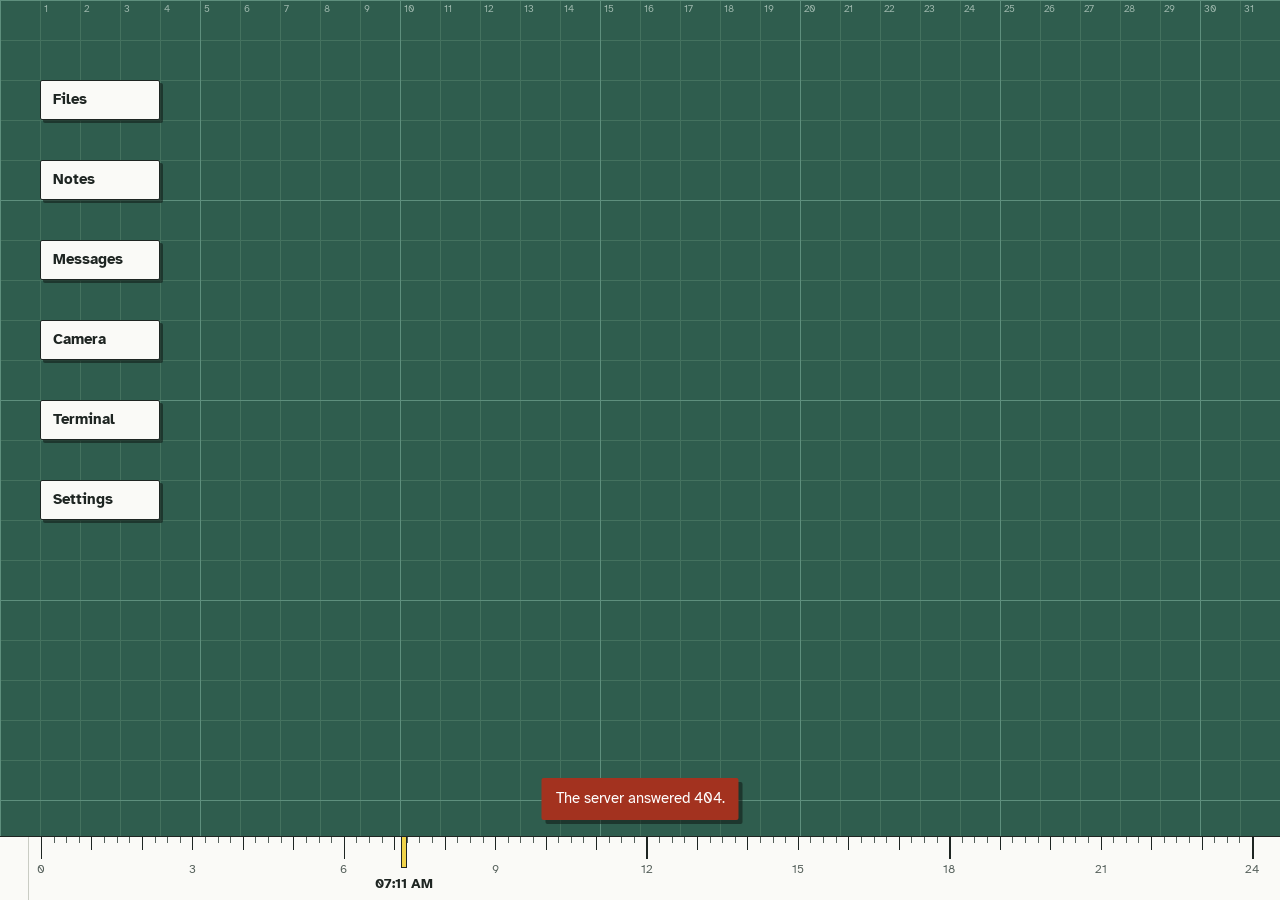
==== src/frontend/index.html @ d803b09a "Rebuild PyOS as a working browser desktop with a Python backend The Tkinter prototype couldn't start" ====
<!doctype html>
<html lang="en">
<head>
  <meta charset="utf-8">
  <meta name="viewport" content="width=device-width, initial-scale=1">
  <title>PyOS</title>
  <meta name="description" content="A small desktop written in Python, running in your browser.">
  <link rel="icon" href="favicon.svg" type="image/svg+xml">
  <link rel="preconnect" href="https://fonts.googleapis.com">
  <link rel="preconnect" href="https://fonts.gstatic.com" crossorigin>
  <link rel="stylesheet" href="https://fonts.googleapis.com/css2?family=Atkinson+Hyperlegible:wght@400;700&display=swap">
  <link rel="stylesheet" href="app.css">
</head>
<body>
  <main id="desk" aria-label="Desktop">
    <div id="mat-scale" aria-hidden="true"></div>
    <nav id="launchers" aria-label="Apps"></nav>
    <div id="windows"></div>
  </main>

  <footer id="ruler-bar">
    <div id="tabs" role="toolbar" aria-label="Open windows"></div>
    <div id="day-ruler" role="timer" aria-live="off">
      <div class="ruler-ticks" aria-hidden="true"></div>
      <div class="ruler-labels" aria-hidden="true"></div>
      <div class="ruler-now"><span class="ruler-now-time"></span></div>
    </div>
  </footer>

  <div id="notice" role="status" aria-live="polite"></div>

  <script src="app.js"></script>
</body>
</html>
---- src/frontend/app.css ----
/* PyOS — a cutting mat for a desk, paper for windows, a ruler for a clock. */

:root {
  --cell: 40px;
  --bar: 64px;

  --mat: #2F5D4E;
  --mat-line: #44725F;
  --mat-major: #5E8F7D;
  --mat-ink: #CFE0D7;

  --paper: #FAFAF7;
  --paper-sunk: #EEEEE8;
  --ink: #1E2522;
  --ink-soft: #55605B;
  --rule: #C9CCC4;
  --highlight: #F0D34A;
  --shadow: rgba(16, 24, 20, 0.55);
  --danger: #A3321F;

  --term-bg: #20262A;
  --term-ink: #E3E8E4;
  --term-dim: #93A39B;

  --font: "Atkinson Hyperlegible", "Segoe UI", system-ui, sans-serif;
  --mono: ui-monospace, "Cascadia Mono", "Menlo", "Consolas", monospace;

  color-scheme: light;
}

:root[data-mat="slate"] { --mat: #3B4859; --mat-line: #4D5B6E; --mat-major: #66768B; --mat-ink: #D3DAE4; }
:root[data-mat="black"] { --mat: #1D211F; --mat-line: #2C322F; --mat-major: #414945; --mat-ink: #B7BFBA; }

@media (prefers-color-scheme: dark) {
  :root:not([data-theme="light"]) {
    --paper: #2A2E2C;
    --paper-sunk: #222624;
    --ink: #ECEDE8;
    --ink-soft: #A9B0AB;
    --rule: #454B48;
    --shadow: rgba(0, 0, 0, 0.6);
    --danger: #F08A72;
    color-scheme: dark;
  }
}
:root[data-theme="dark"] {
  --paper: #2A2E2C;
  --paper-sunk: #222624;
  --ink: #ECEDE8;
  --ink-soft: #A9B0AB;
  --rule: #454B48;
  --shadow: rgba(0, 0, 0, 0.6);
  --danger: #F08A72;
  color-scheme: dark;
}

* { box-sizing: border-box; }

html, body { height: 100%; margin: 0; }

body {
  font: 400 15px/1.45 var(--font);
  color: var(--ink);
  background: var(--mat);
  overflow: hidden;
}

button, input, textarea, select { font: inherit; color: inherit; }

:focus-visible {
  outline: 3px solid var(--highlight);
  outline-offset: 2px;
}

/* ---- The mat ------------------------------------------------------------ */

#desk {
  position: fixed;
  inset: 0 0 var(--bar) 0;
  background-color: var(--mat);
  background-image:
    linear-gradient(var(--mat-major) 1px, transparent 1px),
    linear-gradient(90deg, var(--mat-major) 1px, transparent 1px),
    linear-gradient(var(--mat-line) 1px, transparent 1px),
    linear-gradient(90deg, var(--mat-line) 1px, transparent 1px);
  background-size:
    calc(var(--cell) * 5) calc(var(--cell) * 5),
    calc(var(--cell) * 5) calc(var(--cell) * 5),
    var(--cell) var(--cell),
    var(--cell) var(--cell);
  overflow: hidden;
}

/* Numbers printed along the top edge, like a real cutting mat. */
#mat-scale {
  position: absolute;
  top: 2px;
  left: 0;
  right: 0;
  height: 14px;
  font-size: 10px;
  color: var(--mat-ink);
  opacity: 0.7;
  pointer-events: none;
}
#mat-scale span { position: absolute; transform: translateX(4px); }

#launchers {
  position: absolute;
  top: calc(var(--cell) * 2);
  left: var(--cell);
  display: grid;
  gap: var(--cell);
  grid-template-columns: calc(var(--cell) * 3);
}

.launcher {
  height: var(--cell);
  padding: 0 12px;
  border: 1.5px solid var(--ink);
  border-radius: 2px;
  background: var(--paper);
  text-align: left;
  font-weight: 700;
  cursor: pointer;
  box-shadow: 3px 3px 0 var(--shadow);
  transition: transform 80ms ease-out, box-shadow 80ms ease-out;
}
.launcher:hover { transform: translate(-1px, -1px); box-shadow: 4px 4px 0 var(--shadow); }
.launcher:active { transform: translate(2px, 2px); box-shadow: 1px 1px 0 var(--shadow); }

/* ---- Windows ------------------------------------------------------------ */

.window {
  position: absolute;
  display: flex;
  flex-direction: column;
  min-width: 280px;
  min-height: 200px;
  background: var(--paper);
  border: 1.5px solid var(--ink);
  border-radius: 3px;
  box-shadow: 4px 4px 0 color-mix(in srgb, var(--shadow) 50%, transparent);
}
.window.focused { box-shadow: 8px 8px 0 var(--shadow); }
.window.minimized { display: none; }
.window.dragging { opacity: 0.92; }
.window.settling { transition: left 120ms ease-out, top 120ms ease-out, width 120ms ease-out, height 120ms ease-out; }

.titlebar {
  display: flex;
  align-items: center;
  gap: 8px;
  height: 38px;
  padding: 0 4px 0 14px;
  border-bottom: 1.5px solid var(--ink);
  cursor: grab;
  user-select: none;
  touch-action: none;
  flex: none;
}
.window.dragging .titlebar { cursor: grabbing; }
.titlebar h2 {
  flex: 1;
  margin: 0;
  font-size: 15px;
  font-weight: 700;
  white-space: nowrap;
  overflow: hidden;
  text-overflow: ellipsis;
}
.window:not(.focused) .titlebar h2 { color: var(--ink-soft); }
.window.focused .titlebar h2 {
  text-decoration: underline;
  text-decoration-color: var(--highlight);
  text-decoration-thickness: 5px;
  text-underline-offset: -1px;
  text-decoration-skip-ink: none;
}

.win-btn {
  width: 30px;
  height: 30px;
  border: 0;
  border-radius: 2px;
  background: transparent;
  cursor: pointer;
  display: grid;
  place-items: center;
}
.win-btn:hover { background: var(--paper-sunk); }
.win-btn svg { width: 14px; height: 14px; stroke: currentColor; stroke-width: 1.8; fill: none; }

.window-body {
  flex: 1;
  min-height: 0;
  display: flex;
  flex-direction: column;
  overflow: hidden;
}

.resize-grip {
  position: absolute;
  right: -2px;
  bottom: -2px;
  width: 18px;
  height: 18px;
  cursor: nwse-resize;
  touch-action: none;
  background:
    linear-gradient(135deg, transparent 55%, var(--ink-soft) 55%, var(--ink-soft) 62%, transparent 62%,
      transparent 72%, var(--ink-soft) 72%, var(--ink-soft) 79%, transparent 79%);
}

/* ---- Shared controls ---------------------------------------------------- */

.toolbar {
  display: flex;
  align-items: center;
  gap: 8px;
  flex-wrap: wrap;
  padding: 10px 14px;
  background: var(--paper-sunk);
  flex: none;
}
.toolbar .grow { flex: 1; }

.btn {
  height: 32px;
  padding: 0 12px;
  border: 1.5px solid var(--ink);
  border-radius: 2px;
  background: var(--paper);
  cursor: pointer;
  white-space: nowrap;
}
.btn:hover { background: var(--paper-sunk); }
.btn.primary { background: var(--ink); color: var(--paper); }
.btn.primary:hover { background: color-mix(in srgb, var(--ink) 85%, var(--paper)); }
.btn.danger { border-color: var(--danger); color: var(--danger); }
.btn:disabled { opacity: 0.45; cursor: default; }

.field {
  height: 32px;
  padding: 0 10px;
  border: 1.5px solid var(--rule);
  border-radius: 2px;
  background: var(--paper);
  min-width: 0;
}
.field:focus { border-color: var(--ink); }

.status { color: var(--ink-soft); font-size: 13px; }
.status.error { color: var(--danger); }

.empty {
  margin: auto;
  padding: 24px;
  max-width: 34ch;
  text-align: center;
  color: var(--ink-soft);
}
.empty p { margin: 0 0 12px; }

/* ---- Files -------------------------------------------------------------- */

.crumbs { display: flex; flex-wrap: wrap; align-items: center; gap: 2px; min-width: 0; }
.crumbs button {
  border: 0;
  background: none;
  padding: 4px 6px;
  border-radius: 2px;
  cursor: pointer;
}
.crumbs button:hover { background: var(--paper); }
.crumbs button[aria-current] { font-weight: 700; }
.crumbs .sep { color: var(--ink-soft); }

.file-list {
  flex: 1;
  overflow: auto;
  margin: 0;
  padding: 6px 0;
  list-style: none;
}
.file-list.drop-target { background: color-mix(in srgb, var(--highlight) 22%, var(--paper)); }

.file-row {
  display: grid;
  grid-template-columns: 22px 1fr 84px 128px;
  gap: 10px;
  align-items: center;
  padding: 7px 14px;
  cursor: default;
  user-select: none;
}
.file-row:hover { background: var(--paper-sunk); }
.file-row[aria-selected="true"] { background: color-mix(in srgb, var(--highlight) 45%, var(--paper)); }
.file-row .name { overflow: hidden; text-overflow: ellipsis; white-space: nowrap; }
.file-row .size, .file-row .when { color: var(--ink-soft); font-size: 13px; text-align: right; }
.file-row svg { width: 18px; height: 18px; stroke: var(--ink-soft); stroke-width: 1.5; fill: none; }
.file-row.is-dir svg { fill: color-mix(in srgb, var(--ink-soft) 25%, transparent); }

.action-bar {
  display: flex;
  align-items: center;
  gap: 8px;
  flex-wrap: wrap;
  min-height: 52px;
  padding: 10px 14px;
  border-top: 1.5px solid var(--rule);
  flex: none;
}
.action-bar .field { flex: 1; min-width: 120px; }

/* ---- Text editor & viewer ---------------------------------------------- */

.editor-area {
  flex: 1;
  width: 100%;
  resize: none;
  border: 0;
  padding: 16px 18px;
  background: var(--paper);
  font: 15px/1.6 var(--mono);
  outline: none;
}

.viewer {
  flex: 1;
  display: grid;
  place-items: center;
  overflow: auto;
  background: var(--paper-sunk);
  padding: 12px;
}
.viewer img { max-width: 100%; max-height: 100%; object-fit: contain; }

/* ---- Notes -------------------------------------------------------------- */

.split { flex: 1; display: grid; grid-template-columns: 210px 1fr; min-height: 0; }
.split-side {
  display: flex;
  flex-direction: column;
  min-height: 0;
  border-right: 1.5px solid var(--rule);
  background: var(--paper-sunk);
}
.split-main { display: flex; flex-direction: column; min-height: 0; min-width: 0; }

.side-list { flex: 1; overflow: auto; margin: 0; padding: 4px 0; list-style: none; }
.side-list button {
  display: block;
  width: 100%;
  padding: 8px 14px;
  border: 0;
  background: none;
  text-align: left;
  cursor: pointer;
}
.side-list button:hover { background: var(--paper); }
.side-list button[aria-current] { background: var(--paper); font-weight: 700; box-shadow: inset 4px 0 0 var(--highlight); }
.side-list .preview {
  display: block;
  font-weight: 400;
  font-size: 13px;
  color: var(--ink-soft);
  overflow: hidden;
  text-overflow: ellipsis;
  white-space: nowrap;
}

.note-title {
  border: 0;
  padding: 16px 18px 4px;
  font-size: 22px;
  font-weight: 700;
  background: transparent;
  outline: none;
}
.note-body {
  flex: 1;
  resize: none;
  border: 0;
  padding: 8px 18px 16px;
  background: transparent;
  font: 16px/1.65 var(--font);
  outline: none;
}
.note-foot { display: flex; align-items: center; gap: 8px; padding: 8px 14px; flex: none; }
.note-foot .grow { flex: 1; }

/* ---- Messages ----------------------------------------------------------- */

.channel-form { display: flex; gap: 6px; padding: 10px; }
.channel-form .field { flex: 1; }

.thread { flex: 1; overflow: auto; padding: 12px 18px; }
.msg { margin: 0 0 12px; max-width: 64ch; }
.msg-head { display: flex; gap: 8px; align-items: baseline; }
.msg-author { font-weight: 700; }
.msg.mine .msg-author { text-decoration: underline 4px var(--highlight); text-underline-offset: -1px; text-decoration-skip-ink: none; }
.msg-time { color: var(--ink-soft); font-size: 12px; }
.msg-body { margin: 2px 0 0; white-space: pre-wrap; overflow-wrap: anywhere; }

.composer { display: flex; gap: 8px; padding: 10px 14px; border-top: 1.5px solid var(--rule); flex: none; }
.composer .field { flex: 1; }

/* ---- Camera ------------------------------------------------------------- */

.camera-stage { flex: 1; display: grid; place-items: center; background: #111614; min-height: 0; overflow: hidden; }
.camera-stage video { max-width: 100%; max-height: 100%; }
.camera-stage .empty { color: #C9D2CD; }
.camera-stage.flash { animation: flash 260ms ease-out; }
@keyframes flash { from { filter: brightness(2.2); } to { filter: none; } }
.shot-thumb { height: 32px; border: 1.5px solid var(--ink); cursor: pointer; }

/* ---- Terminal ----------------------------------------------------------- */

.term {
  flex: 1;
  overflow: auto;
  padding: 12px 14px;
  background: var(--term-bg);
  color: var(--term-ink);
  font: 14px/1.5 var(--mono);
  cursor: text;
}
.term pre { margin: 0; white-space: pre-wrap; overflow-wrap: anywhere; font: inherit; }
.term .prompt { color: var(--highlight); }
.term .dim { color: var(--term-dim); }
.term-line { display: flex; gap: 8px; }
.term-line input {
  flex: 1;
  border: 0;
  outline: none;
  background: transparent;
  color: var(--term-ink);
  font: inherit;
  padding: 0;
  caret-color: var(--highlight);
}

/* ---- Settings ----------------------------------------------------------- */

.settings { flex: 1; overflow: auto; padding: 18px 22px; }
.setting { margin: 0 0 22px; padding: 0; border: 0; }
.setting legend, .setting > label:first-child { display: block; font-weight: 700; margin-bottom: 6px; padding: 0; }
.setting .hint { margin: 4px 0 0; color: var(--ink-soft); font-size: 13px; max-width: 52ch; }
.choices { display: flex; flex-wrap: wrap; gap: 8px; }
.choice {
  display: flex;
  align-items: center;
  gap: 8px;
  height: 36px;
  padding: 0 12px 0 8px;
  border: 1.5px solid var(--rule);
  border-radius: 2px;
  cursor: pointer;
}
.choice:has(input:checked) { border-color: var(--ink); box-shadow: inset 0 -4px 0 var(--highlight); }
.choice:has(input:focus-visible) { outline: 3px solid var(--highlight); outline-offset: 2px; }
.choice input { position: absolute; opacity: 0; pointer-events: none; }
.swatch { width: 20px; height: 20px; border: 1px solid var(--ink); border-radius: 2px; }
.toggle { display: flex; align-items: center; gap: 10px; cursor: pointer; }
.toggle input { width: 18px; height: 18px; accent-color: var(--ink); }

/* ---- Ruler taskbar ------------------------------------------------------ */

#ruler-bar {
  position: fixed;
  left: 0;
  right: 0;
  bottom: 0;
  height: var(--bar);
  display: flex;
  background: var(--paper);
  border-top: 1.5px solid var(--ink);
  color: var(--ink);
}

#tabs {
  display: flex;
  align-items: center;
  gap: 6px;
  padding: 0 12px;
  overflow-x: auto;
  max-width: 55%;
  flex: none;
}
.tab {
  height: 36px;
  max-width: 160px;
  padding: 0 12px;
  border: 1.5px solid var(--rule);
  border-radius: 2px;
  background: var(--paper);
  cursor: pointer;
  white-space: nowrap;
  overflow: hidden;
  text-overflow: ellipsis;
}
.tab[aria-pressed="true"] { border-color: var(--ink); font-weight: 700; }
.tab.is-min { color: var(--ink-soft); border-style: dashed; }

#day-ruler {
  position: relative;
  flex: 1;
  min-width: 0;
  margin: 0 16px 0 4px;
  border-left: 1.5px solid var(--rule);
}
.ruler-ticks {
  position: absolute;
  left: 12px;
  right: 12px;
  top: 0;
  height: 100%;
  background:
    repeating-linear-gradient(90deg, var(--ink) 0 1.5px, transparent 1.5px calc(100% / 4)) top / 100% 22px no-repeat,
    repeating-linear-gradient(90deg, var(--ink) 0 1px, transparent 1px calc(100% / 24)) top / 100% 13px no-repeat,
    repeating-linear-gradient(90deg, var(--ink-soft) 0 1px, transparent 1px calc(100% / 96)) top / 100% 6px no-repeat;
}
/* Close the scale with a final 24 tick. */
.ruler-ticks::after { content: ""; position: absolute; right: -1.5px; top: 0; width: 1.5px; height: 22px; background: var(--ink); }
.ruler-labels { position: absolute; left: 12px; right: 12px; top: 24px; font-size: 12px; color: var(--ink-soft); }
.ruler-labels span { position: absolute; transform: translateX(-50%); }

.ruler-now {
  position: absolute;
  top: 0;
  bottom: 0;
  width: 0;
  pointer-events: none;
}
.ruler-now::before {
  content: "";
  position: absolute;
  left: -2px;
  top: 0;
  width: 4px;
  height: 30px;
  background: var(--highlight);
  outline: 1px solid var(--ink);
}
.ruler-now-time {
  position: absolute;
  bottom: 6px;
  transform: translateX(-50%);
  padding: 0 6px;
  background: var(--paper);
  font-weight: 700;
  font-size: 14px;
  white-space: nowrap;
}

/* ---- Notice ------------------------------------------------------------- */

#notice {
  position: fixed;
  left: 50%;
  bottom: calc(var(--bar) + 16px);
  transform: translateX(-50%);
  max-width: min(480px, calc(100vw - 32px));
  padding: 10px 14px;
  background: var(--ink);
  color: var(--paper);
  border-radius: 2px;
  box-shadow: 4px 4px 0 var(--shadow);
  visibility: hidden;
}
#notice.shown { visibility: visible; }
#notice.error { background: var(--danger); color: #fff; }

/* ---- Small screens: windows become sheets ------------------------------ */

@media (max-width: 720px) {
  :root { --bar: 56px; }
  #launchers { left: 16px; right: 16px; grid-template-columns: 1fr 1fr; gap: 16px; }
  .window,
  .window.focused {
    left: 0 !important;
    top: 0 !important;
    width: 100% !important;
    height: 100% !important;
    border-width: 0;
    border-radius: 0;
    box-shadow: none;
  }
  .titlebar { cursor: default; }
  .resize-grip { display: none; }
  .split { grid-template-columns: 1fr; grid-template-rows: 160px 1fr; }
  .split-side { border-right: 0; border-bottom: 1.5px solid var(--rule); }
  .file-row { grid-template-columns: 22px 1fr 72px; }
  .file-row .when { display: none; }
  #tabs { max-width: 50%; padding: 0 8px; }
  .ruler-labels span:nth-child(even) { display: none; }
  .ruler-ticks {
    background:
      repeating-linear-gradient(90deg, var(--ink) 0 1.5px, transparent 1.5px calc(100% / 4)) top / 100% 22px no-repeat,
      repeating-linear-gradient(90deg, var(--ink-soft) 0 1px, transparent 1px calc(100% / 24)) top / 100% 10px no-repeat;
  }
}

@media (prefers-reduced-motion: reduce) {
  *, *::before, *::after { transition: none !important; animation: none !important; }
}
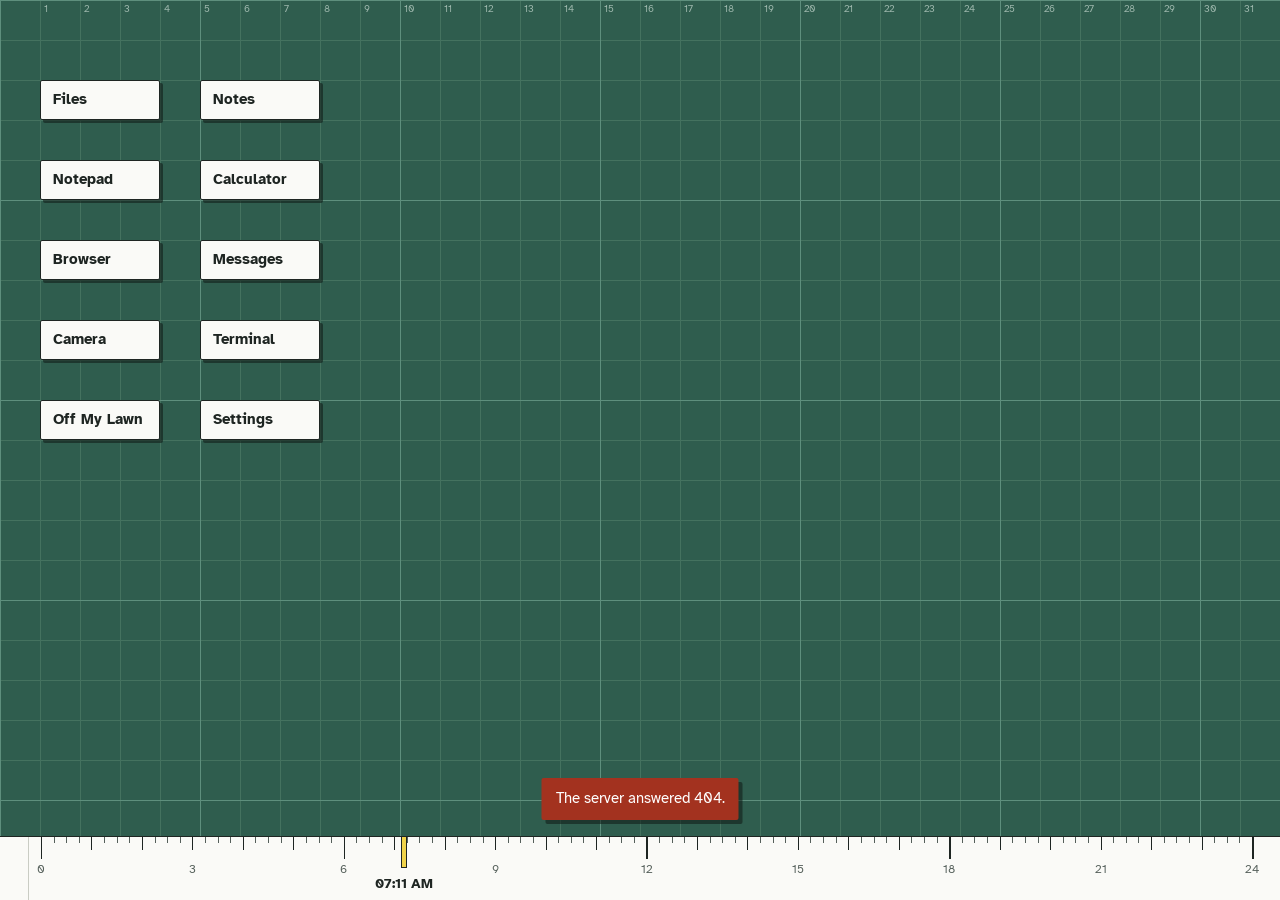
==== commit de5365e3: "Add Calculator, private Browser, Notepad with AI panel, and Off My Lawn Calculator: a Python math en" ====
--- a/src/frontend/index.html
+++ b/src/frontend/index.html
@@ -30,5 +30,9 @@
   <div id="notice" role="status" aria-live="polite"></div>
 
   <script src="app.js"></script>
+  <script src="apps/calculator.js"></script>
+  <script src="apps/notepad.js"></script>
+  <script src="apps/browser.js"></script>
+  <script src="apps/game.js"></script>
 </body>
 </html>
--- a/src/frontend/app.css
+++ b/src/frontend/app.css
@@ -111,7 +111,7 @@
   left: var(--cell);
   display: grid;
   gap: var(--cell);
-  grid-template-columns: calc(var(--cell) * 3);
+  grid-template-columns: repeat(2, calc(var(--cell) * 3));
 }
 
 .launcher {
@@ -464,6 +464,194 @@
 .swatch { width: 20px; height: 20px; border: 1px solid var(--ink); border-radius: 2px; }
 .toggle { display: flex; align-items: center; gap: 10px; cursor: pointer; }
 .toggle input { width: 18px; height: 18px; accent-color: var(--ink); }
+
+/* ---- Small shared pieces ------------------------------------------------ */
+
+.icon-btn { width: 32px; padding: 0; display: grid; place-items: center; }
+.icon-btn svg { width: 16px; height: 16px; stroke: currentColor; stroke-width: 1.8; fill: none; }
+.chip {
+  height: 28px;
+  padding: 0 10px;
+  border: 1.5px solid var(--rule);
+  border-radius: 2px;
+  background: var(--paper);
+  cursor: pointer;
+}
+.chip:hover { border-color: var(--ink); }
+.link-btn {
+  border: 0;
+  padding: 0;
+  background: none;
+  color: inherit;
+  font-weight: 700;
+  text-decoration: underline;
+  text-decoration-color: var(--highlight);
+  text-decoration-thickness: 3px;
+  text-underline-offset: 2px;
+  cursor: pointer;
+}
+.toolbar .btn[aria-pressed="true"] { box-shadow: inset 0 -4px 0 var(--highlight); }
+.panel-head { display: flex; align-items: baseline; justify-content: space-between; gap: 8px; margin-bottom: 4px; }
+.panel-head h3 { margin: 0; }
+
+/* ---- Calculator --------------------------------------------------------- */
+
+.calc { flex: 1; display: grid; grid-template-columns: 1fr auto; min-height: 0; }
+.calc-main { display: flex; flex-direction: column; min-width: 0; min-height: 0; }
+.calc-entry { display: flex; gap: 8px; padding: 14px 14px 10px; flex: none; }
+.calc-input {
+  flex: 1;
+  min-width: 0;
+  height: 48px;
+  padding: 0 14px;
+  border: 1.5px solid var(--ink);
+  border-radius: 2px;
+  background: var(--paper);
+  font-size: 22px;
+}
+.calc-entry .btn { height: 48px; }
+.calc-bar { padding-top: 6px; padding-bottom: 6px; }
+.calc-work { flex: 1; overflow: auto; padding: 14px 18px; min-height: 0; }
+.calc-result { display: block; font-size: 34px; font-weight: 700; line-height: 1.2; overflow-wrap: anywhere; }
+.calc-result.idle { font-size: 17px; font-weight: 400; color: var(--ink-soft); }
+.calc-result.error { font-size: 17px; font-weight: 700; color: var(--danger); }
+.calc-subhead { margin: 16px 0 6px; font-size: 15px; }
+.calc-steps { margin: 0; padding-left: 1.4em; max-width: 62ch; }
+.calc-steps li { margin: 3px 0; }
+.calc-steps li::marker { color: var(--ink-soft); }
+.calc-saved { display: flex; flex-wrap: wrap; align-items: center; gap: 6px; margin-top: 14px; }
+.calc-history { list-style: none; margin: 14px 0 0; padding: 0; }
+.calc-history button {
+  display: flex;
+  justify-content: space-between;
+  gap: 16px;
+  width: 100%;
+  padding: 5px 0;
+  border: 0;
+  background: none;
+  color: var(--ink-soft);
+  text-align: left;
+  cursor: pointer;
+}
+.calc-history button:hover { color: var(--ink); }
+.calc-history-answer { font-weight: 700; white-space: nowrap; }
+.calc-keys {
+  display: grid;
+  grid-template-columns: 1fr 1fr;
+  gap: 16px;
+  padding: 10px 14px 14px;
+  background: var(--paper-sunk);
+  flex: none;
+}
+.calc-pad { display: grid; grid-template-columns: repeat(4, 1fr); gap: 6px; }
+.calc-key {
+  height: 38px;
+  border: 1.5px solid var(--rule);
+  border-radius: 2px;
+  background: var(--paper);
+  cursor: pointer;
+}
+.calc-key:hover { border-color: var(--ink); }
+.calc-key.digit { font-weight: 700; }
+.calc-key.primary { background: var(--ink); color: var(--paper); border-color: var(--ink); }
+.calc-guide {
+  width: 270px;
+  overflow: auto;
+  padding: 14px 16px;
+  border-left: 1.5px solid var(--rule);
+  background: var(--paper-sunk);
+}
+.calc-guide[hidden] { display: none; }
+.calc-guide-intro { margin: 0 0 10px; color: var(--ink-soft); font-size: 14px; }
+.calc-guide details { margin: 0 0 8px; }
+.calc-guide summary { font-weight: 700; cursor: pointer; padding: 4px 0; }
+.calc-guide dl { margin: 4px 0 10px; font-size: 14px; }
+.calc-guide dt { font-weight: 700; margin-top: 8px; }
+.calc-guide dd { margin: 2px 0 0; color: var(--ink-soft); }
+.calc-guide dd .link-btn { color: var(--ink); font-size: 14px; }
+
+/* ---- Notepad ------------------------------------------------------------ */
+
+.pad-file { min-width: 0; overflow: hidden; text-overflow: ellipsis; white-space: nowrap; }
+.pad-drawer { padding: 12px 14px; border-bottom: 1.5px solid var(--rule); flex: none; max-height: 45%; overflow: auto; }
+.pad-drawer[hidden] { display: none; }
+.pad-drawer-label { display: block; font-weight: 700; margin-bottom: 6px; }
+.pad-drawer-row { display: flex; align-items: center; gap: 8px; }
+.pad-drawer-row .field { flex: 1; }
+.pad-drawer-row .pad-drawer-label { margin: 0; }
+.pad-open-list { list-style: none; margin: 8px 0 0; padding: 0; }
+.pad-open-list button {
+  display: flex;
+  justify-content: space-between;
+  gap: 16px;
+  width: 100%;
+  padding: 7px 8px;
+  border: 0;
+  border-radius: 2px;
+  background: none;
+  text-align: left;
+  cursor: pointer;
+}
+.pad-open-list button:hover { background: var(--paper-sunk); }
+.pad-split { flex: 1; display: grid; grid-template-columns: 1fr auto; min-height: 0; }
+.pad-area {
+  width: 100%;
+  min-width: 0;
+  resize: none;
+  border: 0;
+  padding: 16px 20px;
+  background: var(--paper);
+  font: 16px/1.65 var(--font);
+  outline: none;
+}
+.pad-ai {
+  width: 250px;
+  overflow: auto;
+  padding: 14px 16px;
+  border-left: 1.5px solid var(--rule);
+  background: var(--paper-sunk);
+}
+.pad-ai[hidden] { display: none; }
+.pad-ai-title { margin: 0; font-size: 16px; }
+.pad-ai-state { margin: 2px 0 8px; font-size: 13px; font-weight: 700; color: var(--ink-soft); }
+.pad-ai .status { margin: 0 0 12px; }
+.pad-ai-buttons { display: grid; gap: 6px; }
+.pad-ai-buttons .btn { text-align: left; }
+.pad-ai-ask { display: flex; gap: 6px; margin-top: 12px; }
+.pad-ai-ask .field { flex: 1; }
+.pad-ai-result:not(:empty) { margin-top: 12px; }
+.pad-ai-note {
+  margin: 0;
+  padding: 10px 12px;
+  border-left: 4px solid var(--highlight);
+  background: var(--paper);
+  font-size: 14px;
+}
+.pad-ai-answer { margin: 0 0 8px; white-space: pre-wrap; }
+.pad-ai-actions { display: flex; gap: 6px; }
+.pad-foot {
+  display: flex;
+  align-items: center;
+  gap: 8px;
+  min-height: 44px;
+  padding: 6px 14px;
+  border-top: 1.5px solid var(--rule);
+  flex: none;
+}
+.pad-foot .grow { flex: 1; }
+
+/* ---- Browser ------------------------------------------------------------ */
+
+.browser-bar { gap: 6px; flex-wrap: nowrap; }
+.browser-form { flex: 1; display: flex; gap: 6px; min-width: 0; }
+.browser-address { flex: 1; }
+.browser-frame { flex: 1; width: 100%; border: 0; background: #fff; min-height: 0; }
+.browser-foot { display: flex; align-items: center; gap: 8px; padding: 6px 14px; border-top: 1.5px solid var(--rule); flex: none; }
+.browser-foot .grow { flex: 1; }
+
+/* ---- Game --------------------------------------------------------------- */
+
+.game-frame { flex: 1; width: 100%; border: 0; background: #cfe0d8; min-height: 0; }
 
 /* ---- Ruler taskbar ------------------------------------------------------ */
 
@@ -590,6 +778,12 @@
   .titlebar { cursor: default; }
   .resize-grip { display: none; }
   .split { grid-template-columns: 1fr; grid-template-rows: 160px 1fr; }
+  .calc, .pad-split { grid-template-columns: 1fr; }
+  .calc-guide, .pad-ai { position: absolute; inset: 38px 0 0 auto; width: min(300px, 85%); z-index: 2; box-shadow: -6px 0 0 var(--shadow); }
+  .calc-keys { gap: 8px; padding: 8px; }
+  .calc-pad { gap: 4px; }
+  .calc-key { height: 36px; padding: 0; }
+  .browser-foot > .status:first-child { display: none; }
   .split-side { border-right: 0; border-bottom: 1.5px solid var(--rule); }
   .file-row { grid-template-columns: 22px 1fr 72px; }
   .file-row .when { display: none; }
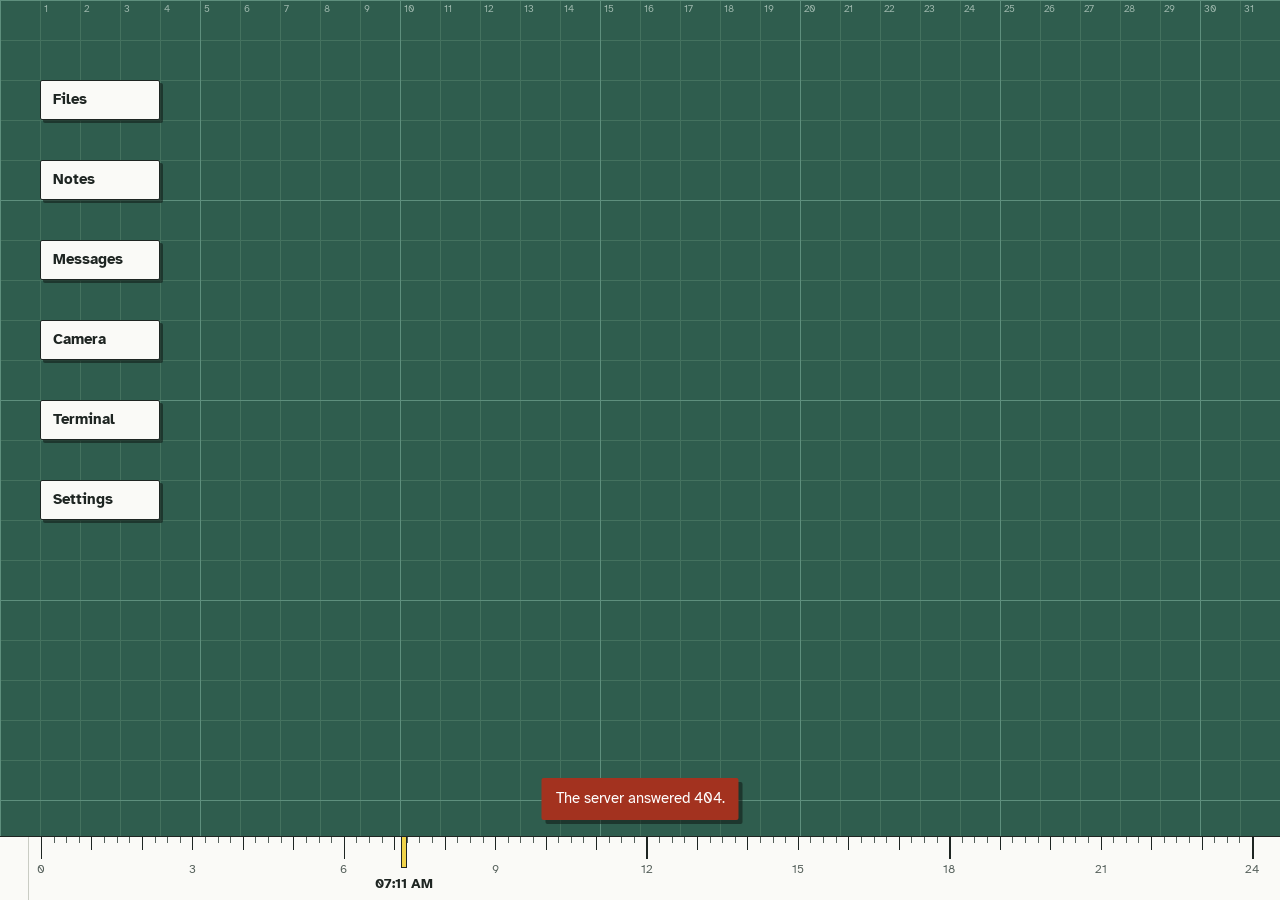
==== commit a52e4b7f: "Merge branch 'main' into claude/elegant-dijkstra-4vdwd1" ====
--- a/src/frontend/index.html
+++ b/src/frontend/index.html
@@ -30,9 +30,5 @@
   <div id="notice" role="status" aria-live="polite"></div>
 
   <script src="app.js"></script>
-  <script src="apps/calculator.js"></script>
-  <script src="apps/notepad.js"></script>
-  <script src="apps/browser.js"></script>
-  <script src="apps/game.js"></script>
 </body>
 </html>
--- a/src/frontend/app.css
+++ b/src/frontend/app.css
@@ -111,7 +111,7 @@
   left: var(--cell);
   display: grid;
   gap: var(--cell);
-  grid-template-columns: repeat(2, calc(var(--cell) * 3));
+  grid-template-columns: calc(var(--cell) * 3);
 }
 
 .launcher {
@@ -464,194 +464,6 @@
 .swatch { width: 20px; height: 20px; border: 1px solid var(--ink); border-radius: 2px; }
 .toggle { display: flex; align-items: center; gap: 10px; cursor: pointer; }
 .toggle input { width: 18px; height: 18px; accent-color: var(--ink); }
-
-/* ---- Small shared pieces ------------------------------------------------ */
-
-.icon-btn { width: 32px; padding: 0; display: grid; place-items: center; }
-.icon-btn svg { width: 16px; height: 16px; stroke: currentColor; stroke-width: 1.8; fill: none; }
-.chip {
-  height: 28px;
-  padding: 0 10px;
-  border: 1.5px solid var(--rule);
-  border-radius: 2px;
-  background: var(--paper);
-  cursor: pointer;
-}
-.chip:hover { border-color: var(--ink); }
-.link-btn {
-  border: 0;
-  padding: 0;
-  background: none;
-  color: inherit;
-  font-weight: 700;
-  text-decoration: underline;
-  text-decoration-color: var(--highlight);
-  text-decoration-thickness: 3px;
-  text-underline-offset: 2px;
-  cursor: pointer;
-}
-.toolbar .btn[aria-pressed="true"] { box-shadow: inset 0 -4px 0 var(--highlight); }
-.panel-head { display: flex; align-items: baseline; justify-content: space-between; gap: 8px; margin-bottom: 4px; }
-.panel-head h3 { margin: 0; }
-
-/* ---- Calculator --------------------------------------------------------- */
-
-.calc { flex: 1; display: grid; grid-template-columns: 1fr auto; min-height: 0; }
-.calc-main { display: flex; flex-direction: column; min-width: 0; min-height: 0; }
-.calc-entry { display: flex; gap: 8px; padding: 14px 14px 10px; flex: none; }
-.calc-input {
-  flex: 1;
-  min-width: 0;
-  height: 48px;
-  padding: 0 14px;
-  border: 1.5px solid var(--ink);
-  border-radius: 2px;
-  background: var(--paper);
-  font-size: 22px;
-}
-.calc-entry .btn { height: 48px; }
-.calc-bar { padding-top: 6px; padding-bottom: 6px; }
-.calc-work { flex: 1; overflow: auto; padding: 14px 18px; min-height: 0; }
-.calc-result { display: block; font-size: 34px; font-weight: 700; line-height: 1.2; overflow-wrap: anywhere; }
-.calc-result.idle { font-size: 17px; font-weight: 400; color: var(--ink-soft); }
-.calc-result.error { font-size: 17px; font-weight: 700; color: var(--danger); }
-.calc-subhead { margin: 16px 0 6px; font-size: 15px; }
-.calc-steps { margin: 0; padding-left: 1.4em; max-width: 62ch; }
-.calc-steps li { margin: 3px 0; }
-.calc-steps li::marker { color: var(--ink-soft); }
-.calc-saved { display: flex; flex-wrap: wrap; align-items: center; gap: 6px; margin-top: 14px; }
-.calc-history { list-style: none; margin: 14px 0 0; padding: 0; }
-.calc-history button {
-  display: flex;
-  justify-content: space-between;
-  gap: 16px;
-  width: 100%;
-  padding: 5px 0;
-  border: 0;
-  background: none;
-  color: var(--ink-soft);
-  text-align: left;
-  cursor: pointer;
-}
-.calc-history button:hover { color: var(--ink); }
-.calc-history-answer { font-weight: 700; white-space: nowrap; }
-.calc-keys {
-  display: grid;
-  grid-template-columns: 1fr 1fr;
-  gap: 16px;
-  padding: 10px 14px 14px;
-  background: var(--paper-sunk);
-  flex: none;
-}
-.calc-pad { display: grid; grid-template-columns: repeat(4, 1fr); gap: 6px; }
-.calc-key {
-  height: 38px;
-  border: 1.5px solid var(--rule);
-  border-radius: 2px;
-  background: var(--paper);
-  cursor: pointer;
-}
-.calc-key:hover { border-color: var(--ink); }
-.calc-key.digit { font-weight: 700; }
-.calc-key.primary { background: var(--ink); color: var(--paper); border-color: var(--ink); }
-.calc-guide {
-  width: 270px;
-  overflow: auto;
-  padding: 14px 16px;
-  border-left: 1.5px solid var(--rule);
-  background: var(--paper-sunk);
-}
-.calc-guide[hidden] { display: none; }
-.calc-guide-intro { margin: 0 0 10px; color: var(--ink-soft); font-size: 14px; }
-.calc-guide details { margin: 0 0 8px; }
-.calc-guide summary { font-weight: 700; cursor: pointer; padding: 4px 0; }
-.calc-guide dl { margin: 4px 0 10px; font-size: 14px; }
-.calc-guide dt { font-weight: 700; margin-top: 8px; }
-.calc-guide dd { margin: 2px 0 0; color: var(--ink-soft); }
-.calc-guide dd .link-btn { color: var(--ink); font-size: 14px; }
-
-/* ---- Notepad ------------------------------------------------------------ */
-
-.pad-file { min-width: 0; overflow: hidden; text-overflow: ellipsis; white-space: nowrap; }
-.pad-drawer { padding: 12px 14px; border-bottom: 1.5px solid var(--rule); flex: none; max-height: 45%; overflow: auto; }
-.pad-drawer[hidden] { display: none; }
-.pad-drawer-label { display: block; font-weight: 700; margin-bottom: 6px; }
-.pad-drawer-row { display: flex; align-items: center; gap: 8px; }
-.pad-drawer-row .field { flex: 1; }
-.pad-drawer-row .pad-drawer-label { margin: 0; }
-.pad-open-list { list-style: none; margin: 8px 0 0; padding: 0; }
-.pad-open-list button {
-  display: flex;
-  justify-content: space-between;
-  gap: 16px;
-  width: 100%;
-  padding: 7px 8px;
-  border: 0;
-  border-radius: 2px;
-  background: none;
-  text-align: left;
-  cursor: pointer;
-}
-.pad-open-list button:hover { background: var(--paper-sunk); }
-.pad-split { flex: 1; display: grid; grid-template-columns: 1fr auto; min-height: 0; }
-.pad-area {
-  width: 100%;
-  min-width: 0;
-  resize: none;
-  border: 0;
-  padding: 16px 20px;
-  background: var(--paper);
-  font: 16px/1.65 var(--font);
-  outline: none;
-}
-.pad-ai {
-  width: 250px;
-  overflow: auto;
-  padding: 14px 16px;
-  border-left: 1.5px solid var(--rule);
-  background: var(--paper-sunk);
-}
-.pad-ai[hidden] { display: none; }
-.pad-ai-title { margin: 0; font-size: 16px; }
-.pad-ai-state { margin: 2px 0 8px; font-size: 13px; font-weight: 700; color: var(--ink-soft); }
-.pad-ai .status { margin: 0 0 12px; }
-.pad-ai-buttons { display: grid; gap: 6px; }
-.pad-ai-buttons .btn { text-align: left; }
-.pad-ai-ask { display: flex; gap: 6px; margin-top: 12px; }
-.pad-ai-ask .field { flex: 1; }
-.pad-ai-result:not(:empty) { margin-top: 12px; }
-.pad-ai-note {
-  margin: 0;
-  padding: 10px 12px;
-  border-left: 4px solid var(--highlight);
-  background: var(--paper);
-  font-size: 14px;
-}
-.pad-ai-answer { margin: 0 0 8px; white-space: pre-wrap; }
-.pad-ai-actions { display: flex; gap: 6px; }
-.pad-foot {
-  display: flex;
-  align-items: center;
-  gap: 8px;
-  min-height: 44px;
-  padding: 6px 14px;
-  border-top: 1.5px solid var(--rule);
-  flex: none;
-}
-.pad-foot .grow { flex: 1; }
-
-/* ---- Browser ------------------------------------------------------------ */
-
-.browser-bar { gap: 6px; flex-wrap: nowrap; }
-.browser-form { flex: 1; display: flex; gap: 6px; min-width: 0; }
-.browser-address { flex: 1; }
-.browser-frame { flex: 1; width: 100%; border: 0; background: #fff; min-height: 0; }
-.browser-foot { display: flex; align-items: center; gap: 8px; padding: 6px 14px; border-top: 1.5px solid var(--rule); flex: none; }
-.browser-foot .grow { flex: 1; }
-
-/* ---- Game --------------------------------------------------------------- */
-
-.game-frame { flex: 1; width: 100%; border: 0; background: #cfe0d8; min-height: 0; }
 
 /* ---- Ruler taskbar ------------------------------------------------------ */
 
@@ -778,12 +590,6 @@
   .titlebar { cursor: default; }
   .resize-grip { display: none; }
   .split { grid-template-columns: 1fr; grid-template-rows: 160px 1fr; }
-  .calc, .pad-split { grid-template-columns: 1fr; }
-  .calc-guide, .pad-ai { position: absolute; inset: 38px 0 0 auto; width: min(300px, 85%); z-index: 2; box-shadow: -6px 0 0 var(--shadow); }
-  .calc-keys { gap: 8px; padding: 8px; }
-  .calc-pad { gap: 4px; }
-  .calc-key { height: 36px; padding: 0; }
-  .browser-foot > .status:first-child { display: none; }
   .split-side { border-right: 0; border-bottom: 1.5px solid var(--rule); }
   .file-row { grid-template-columns: 22px 1fr 72px; }
   .file-row .when { display: none; }
